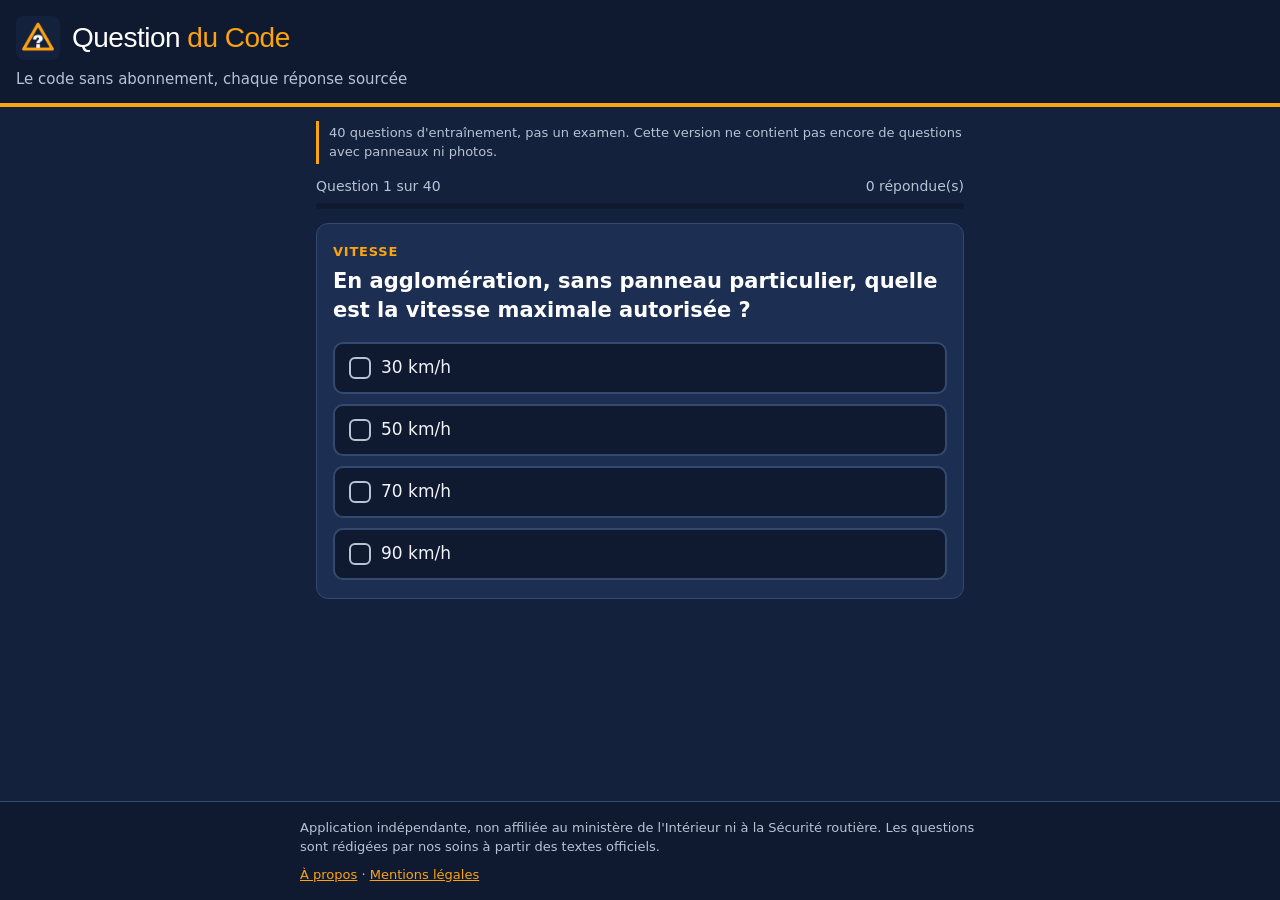
==== index.html @ 066dc37e "Question du Code: 40 questions d'entraînement sourcées Co-Authored-By: Claude Opus 5.5 <noreply@anth" ====
<!doctype html>
<html lang="fr">
<head>
<meta charset="utf-8">
<meta name="viewport" content="width=device-width, initial-scale=1">
<title>Question du Code : 40 questions d'entraînement sur le Code de la route</title>
<meta name="description" content="40 questions d'entraînement sur le Code de la route. Chaque réponse est sourcée sur le texte de l'article. Sans abonnement.">
<link rel="icon" href="avatar.png">
<link rel="stylesheet" href="styles.css">
</head>
<body>
<header class="top">
  <div class="brand">
    <img src="avatar.png" alt="" width="44" height="44">
    <h1 class="name">Question <span>du Code</span></h1>
  </div>
  <p class="promise">Le code sans abonnement, chaque réponse sourcée</p>
</header>

<main class="wrap">
  <p class="notice">40 questions d'entraînement, pas un examen. Cette version ne contient pas encore de questions avec panneaux ni photos.</p>
  <section id="app" aria-live="polite"></section>
</main>

<footer class="foot">
  <p>Application indépendante, non affiliée au ministère de l'Intérieur ni à la Sécurité routière. Les questions sont rédigées par nos soins à partir des textes officiels.</p>
  <p class="links"><a href="apropos.html">À propos</a> · <a href="mentions.html">Mentions légales</a></p>
</footer>

<script src="questions-data.js"></script>
<script src="quiz-logic.js"></script>
<script src="app.js"></script>
</body>
</html>
---- styles.css ----
/* Question du Code : couleurs de la marque (navy #14213D, ambre #FCA311). Mobile first. */
:root {
  --navy: #14213d;
  --navy-2: #1c2f52;
  --navy-3: #0f1a31;
  --amber: #fca311;
  --text: #f1f3f7;
  --muted: #b9c2d3;
  --ok: #1f7a4a;
  --ok-text: #e9fff2;
  --ko: #8a2431;
  --ko-text: #fff0f2;
  --line: #34496f;
  --radius: 12px;
  --head: "Arial Black", "Helvetica Neue", Arial, system-ui, sans-serif;
  --body: system-ui, -apple-system, "Segoe UI", Roboto, Helvetica, Arial, sans-serif;
}
* { box-sizing: border-box; }
html, body { margin: 0; padding: 0; }
body {
  background: var(--navy);
  color: var(--text);
  font: 17px/1.5 var(--body);
  min-height: 100vh;
  display: flex;
  flex-direction: column;
}
a { color: var(--amber); }
button { font: inherit; }

.top { padding: 16px 16px 8px; background: var(--navy-3); border-bottom: 4px solid var(--amber); }
.brand { display: flex; align-items: center; gap: 12px; }
.brand img { border-radius: 8px; }
.name { margin: 0; font: 22px/1.1 var(--head); color: #fff; letter-spacing: -0.5px; }
.name span { color: var(--amber); }
.promise { margin: 8px 0 4px; font-size: 15px; color: var(--muted); }

.wrap { width: 100%; max-width: 680px; margin: 0 auto; padding: 14px 16px 24px; flex: 1; }
.notice { margin: 0 0 12px; font-size: 13px; color: var(--muted); border-left: 3px solid var(--amber); padding: 2px 0 2px 10px; }

.progress { display: flex; justify-content: space-between; align-items: center; font-size: 14px; color: var(--muted); margin-bottom: 6px; }
.bar { height: 6px; background: var(--navy-3); border-radius: 4px; overflow: hidden; margin-bottom: 14px; }
.bar > div { height: 100%; background: var(--amber); width: 0; transition: width .2s; }

.card { background: var(--navy-2); border: 1px solid var(--line); border-radius: var(--radius); padding: 18px 16px; }
.theme { margin: 0 0 6px; font-size: 13px; text-transform: uppercase; letter-spacing: .06em; color: var(--amber); font-weight: 700; }
.question { margin: 0 0 16px; font-size: 19px; line-height: 1.4; font-weight: 700; color: #fff; }

.options { display: grid; gap: 10px; margin: 0; padding: 0; list-style: none; }
.opt {
  width: 100%; text-align: left; min-height: 52px; padding: 12px 14px;
  background: var(--navy-3); color: var(--text); border: 2px solid var(--line);
  border-radius: 10px; cursor: pointer; font-size: 16px; line-height: 1.35;
  display: flex; gap: 10px; align-items: center;
}
.opt:focus-visible, .btn:focus-visible, a:focus-visible, .opt:focus-visible { outline: 3px solid var(--amber); outline-offset: 2px; }
.opt[aria-pressed="true"] { border-color: var(--amber); }
.opt .mark { flex: none; width: 22px; height: 22px; border: 2px solid var(--muted); border-radius: 6px; display: inline-block; }
.opt[aria-pressed="true"] .mark { background: var(--amber); border-color: var(--amber); }
.opt:disabled { cursor: default; }
.opt.ok { border-color: #3fbf7f; background: var(--ok); color: var(--ok-text); }
.opt.ko { border-color: #ff7b8c; background: var(--ko); color: var(--ko-text); }
.opt.ok .mark, .opt.ko .mark { border-color: currentColor; }

.actions { margin-top: 14px; display: flex; flex-wrap: wrap; gap: 10px; }
.btn {
  min-height: 48px; padding: 10px 18px; border-radius: 10px; border: 0; cursor: pointer;
  background: var(--amber); color: var(--navy-3); font-weight: 700; font-size: 16px;
}
.btn.ghost { background: transparent; color: var(--text); border: 2px solid var(--line); }
.btn:disabled { opacity: .45; cursor: default; }

.feedback { margin-top: 16px; border-top: 1px solid var(--line); padding-top: 14px; }
.verdict { margin: 0 0 8px; font-weight: 700; font-size: 18px; }
.verdict.ok { color: #7fe0a8; }
.verdict.ko { color: #ff9aa8; }
.expl { margin: 0 0 12px; }
.source { background: var(--navy-3); border-radius: 10px; padding: 12px 14px; font-size: 15px; }
.source .ref { margin: 0 0 6px; color: var(--muted); font-size: 14px; }
.source blockquote { margin: 0 0 8px; padding-left: 10px; border-left: 3px solid var(--amber); color: var(--text); font-style: italic; }
.source a { font-weight: 700; }

.end h2 { margin: 0 0 8px; font: 20px/1.2 var(--head); color: #fff; }
.score { font: 44px/1 var(--head); color: var(--amber); margin: 8px 0; }
.marker { margin: 0 0 10px; }
.marker strong { color: #fff; }
.best { color: var(--muted); font-size: 14px; }
.missed { margin: 14px 0 0; padding: 0; list-style: none; display: grid; gap: 12px; }
.missed li { background: var(--navy-3); border: 1px solid var(--line); border-radius: 10px; padding: 12px; font-size: 15px; }
.missed .q { font-weight: 700; margin: 0 0 6px; color: #fff; }
.missed .a { margin: 0 0 4px; }
.missed .src { margin: 6px 0 0; font-size: 14px; color: var(--muted); }
.end .restart { margin-top: 18px; }
.cta-block { margin-top: 22px; padding-top: 16px; border-top: 1px solid var(--line); }
.cta {
  display: block; text-align: center; text-decoration: none; min-height: 52px; line-height: 1.3;
  padding: 14px 16px; border-radius: 12px; background: var(--amber); color: var(--navy-3); font-weight: 700; font-size: 17px;
}
.cta-note { margin: 8px 0 0; font-size: 14px; color: var(--muted); text-align: center; }

.foot { background: var(--navy-3); padding: 16px; font-size: 13px; color: var(--muted); border-top: 1px solid var(--line); }
.foot p { margin: 0 0 8px; max-width: 680px; margin-left: auto; margin-right: auto; }
.foot .links { margin-bottom: 0; }

.doc { max-width: 680px; margin: 0 auto; padding: 16px; }
.doc h1 { font: 22px/1.2 var(--head); color: #fff; }
.doc h2 { font-size: 18px; color: var(--amber); margin-top: 24px; }
.doc p, .doc li { color: var(--text); }
.doc a { font-weight: 700; }
.back { display: inline-block; margin: 14px 0; }

@media (min-width: 640px) {
  .name { font-size: 28px; }
  .question { font-size: 21px; }
  .opt { font-size: 17px; }
}
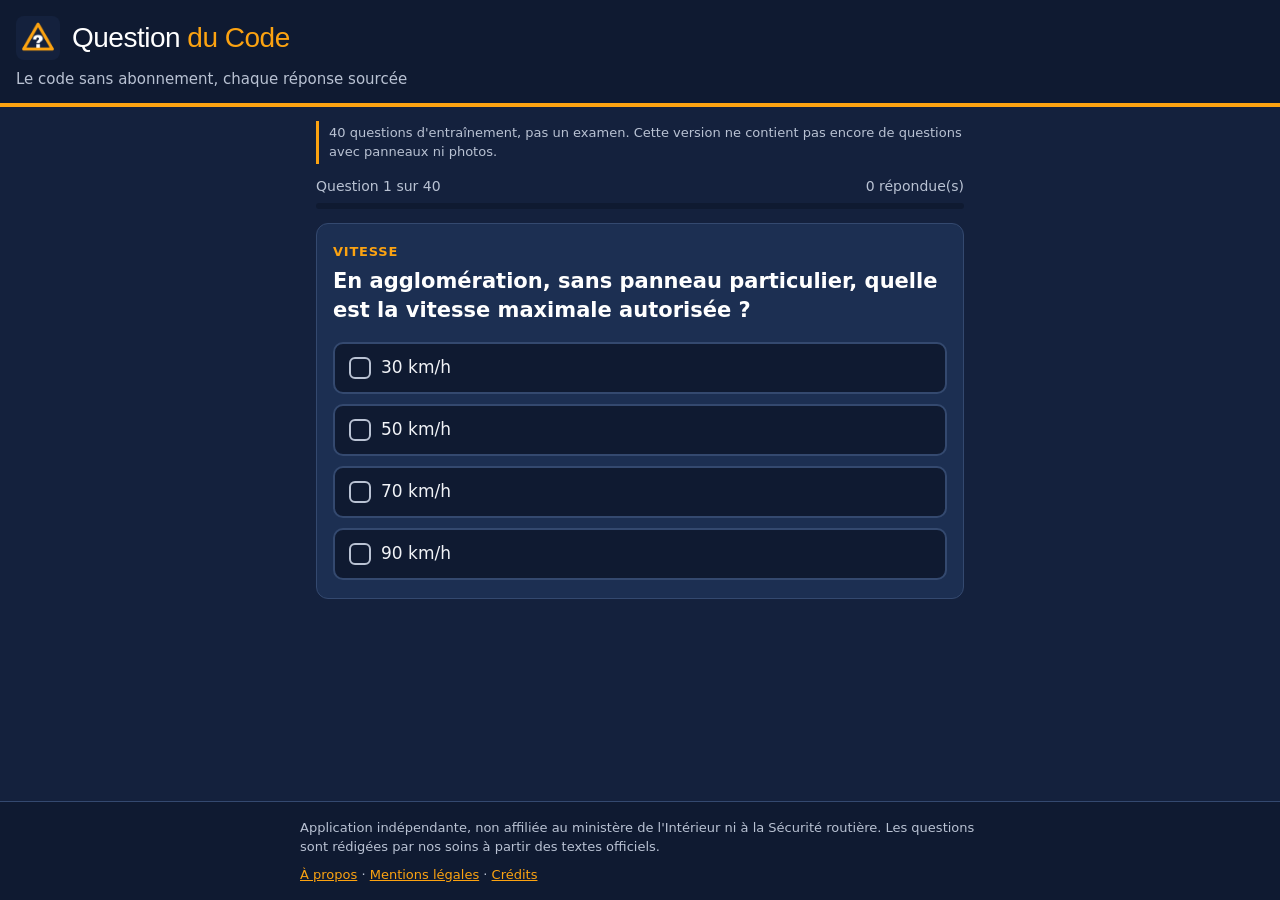
==== commit a9f8db89: "Pass Question du Code : 114 questions, panneaux, crédits, mentions légales et lien d'achat Co-Author" ====
--- a/index.html
+++ b/index.html
@@ -24,7 +24,7 @@
 
 <footer class="foot">
   <p>Application indépendante, non affiliée au ministère de l'Intérieur ni à la Sécurité routière. Les questions sont rédigées par nos soins à partir des textes officiels.</p>
-  <p class="links"><a href="apropos.html">À propos</a> · <a href="mentions.html">Mentions légales</a></p>
+  <p class="links"><a href="apropos.html">À propos</a> · <a href="mentions.html">Mentions légales</a> · <a href="credits.html">Crédits</a></p>
 </footer>
 
 <script src="questions-data.js"></script>
--- a/styles.css
+++ b/styles.css
@@ -46,6 +46,9 @@
 .theme { margin: 0 0 6px; font-size: 13px; text-transform: uppercase; letter-spacing: .06em; color: var(--amber); font-weight: 700; }
 .question { margin: 0 0 16px; font-size: 19px; line-height: 1.4; font-weight: 700; color: #fff; }
 
+/* Panneau : fond blanc pour le contraste, largeur réglée par CSS (360 px : 296 px utiles dans la carte). */
+.sign { background: #fff; border-radius: 10px; padding: 12px; margin: 0 0 16px; text-align: center; }
+.sign img { display: block; width: 100%; max-width: 220px; height: auto; margin: 0 auto; }
 .options { display: grid; gap: 10px; margin: 0; padding: 0; list-style: none; }
 .opt {
   width: 100%; text-align: left; min-height: 52px; padding: 12px 14px;
@@ -107,6 +110,7 @@
 .doc h2 { font-size: 18px; color: var(--amber); margin-top: 24px; }
 .doc p, .doc li { color: var(--text); }
 .doc a { font-weight: 700; }
+.credit { overflow-wrap: anywhere; margin: 0 0 12px; font-size: 15px; }
 .back { display: inline-block; margin: 14px 0; }
 
 @media (min-width: 640px) {
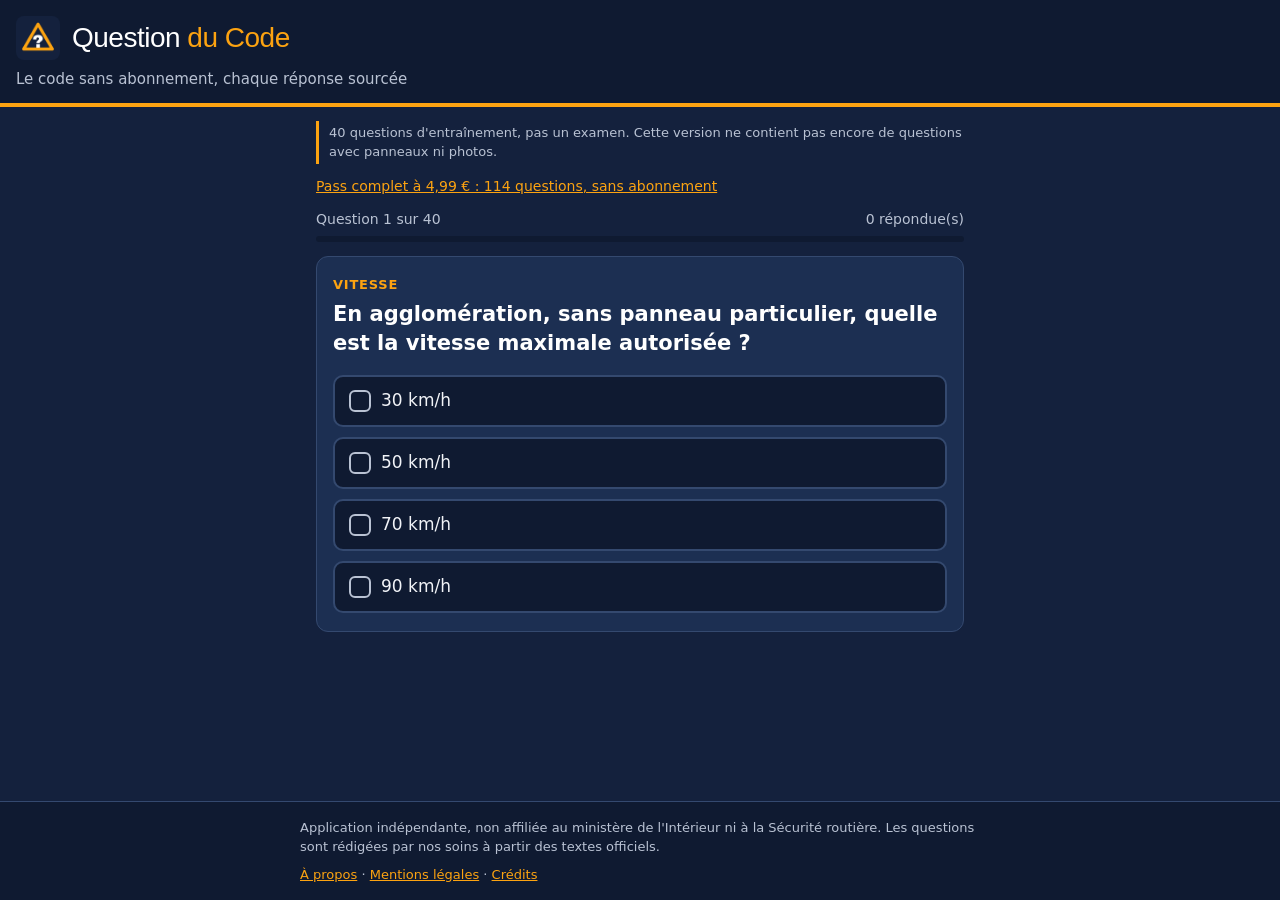
==== commit 85f36487: "Montre le pass après la question 10 et sur l'accueil" ====
--- a/index.html
+++ b/index.html
@@ -19,6 +19,7 @@
 
 <main class="wrap">
   <p class="notice">40 questions d'entraînement, pas un examen. Cette version ne contient pas encore de questions avec panneaux ni photos.</p>
+  <p class="home-line"><a href="https://lesferay.gumroad.com/l/pass-question-du-code" target="_blank" rel="noopener noreferrer">Pass complet à 4,99 € : 114 questions, sans abonnement</a></p>
   <section id="app" aria-live="polite"></section>
 </main>
 
--- a/styles.css
+++ b/styles.css
@@ -100,6 +100,10 @@
   padding: 14px 16px; border-radius: 12px; background: var(--amber); color: var(--navy-3); font-weight: 700; font-size: 17px;
 }
 .cta-note { margin: 8px 0 0; font-size: 14px; color: var(--muted); text-align: center; }
+.home-line { margin: 0 0 12px; font-size: 14px; }
+.offer h2 { margin: 0 0 8px; font: 20px/1.2 var(--head); color: #fff; }
+.offer .cta-block { margin-top: 16px; }
+.offer .actions { margin-top: 14px; }
 
 .foot { background: var(--navy-3); padding: 16px; font-size: 13px; color: var(--muted); border-top: 1px solid var(--line); }
 .foot p { margin: 0 0 8px; max-width: 680px; margin-left: auto; margin-right: auto; }
